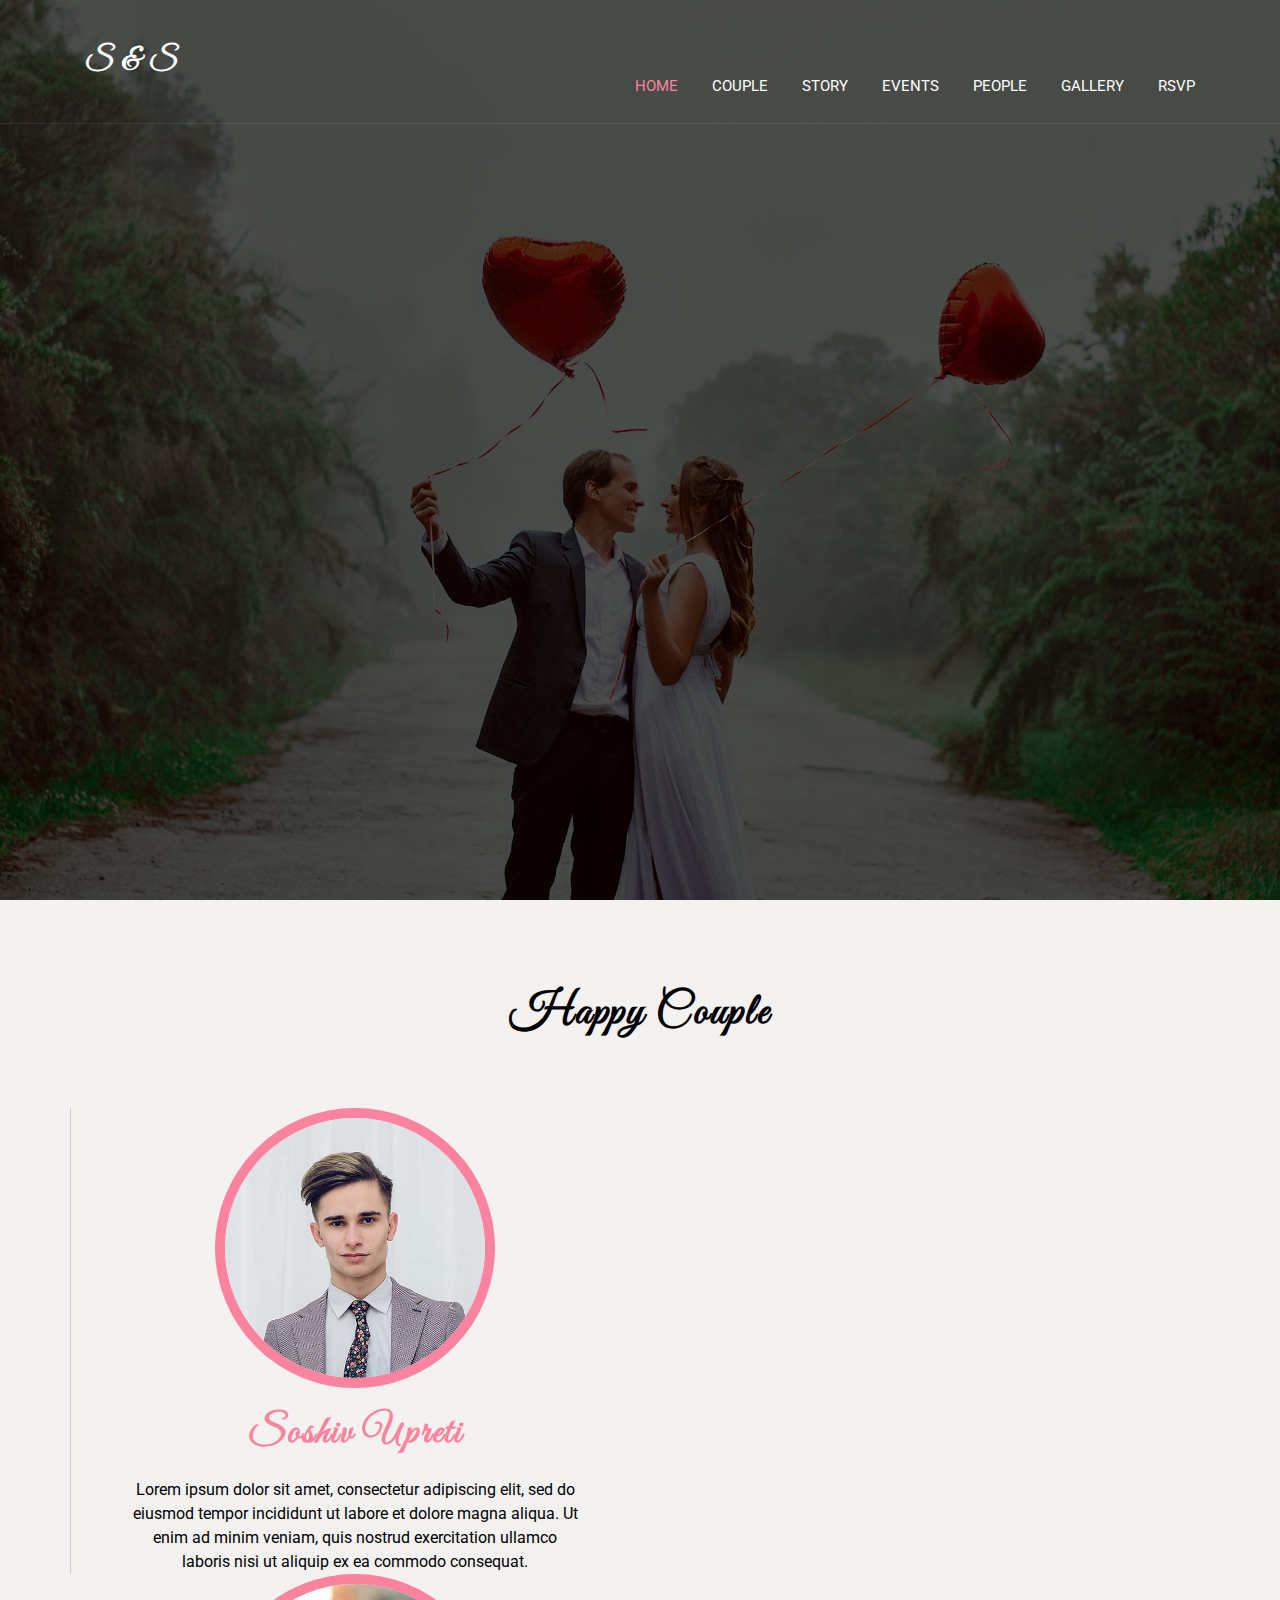
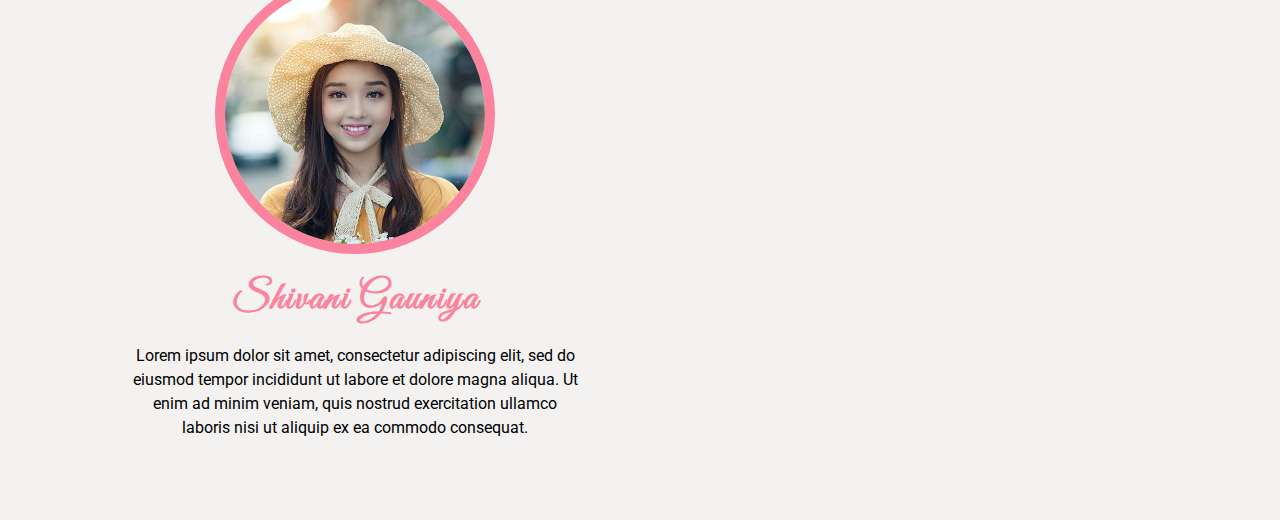
==== Wedding_Web/wedding/index.html @ e430c493 "2" ====
<!DOCTYPE html>
<html lang="zxx">
<head>
  <meta charset="utf-8">
  <title>S & S Wedding Template</title>
  <meta name="viewport" content="width=device-width,initial-scale=1.0">
  <!-- main css -->
  <link rel="stylesheet" type="text/css" href="css/style.css">
  <!-- default skin -->
  <link rel="stylesheet" class="alternate-style" type="text/css" href="css/skins/pink.css">
</head>
<body>
<!--HEADER START-->
<header class="header">
  <div class="container">
    <div class="row align-items-center justify-content-between">
      <div class="logo">
        <a href="index.html">S & S <a/>
      </div>
      <div class="nav">
        <ul>
          <li><a href="#" class="active">Home</a></li>
          <li><a href="#">Couple</a></li>
          <li><a href="#">Story</a></li>
          <li><a href="#">Events</a></li>
          <li><a href="#">People</a></li>
          <li><a href="#">Gallery</a></li>
          <li><a href="#">RSVP</a></li>
        </ul>
      </div>
    </div>
  </div>
</header>

<!-- HEADER END -->

<!-- HOME SECTION START -->
<section class="home-section">
  <!-- SLIDE START -->
  <div class="slide active" style="background-image: url('img/slides/slide-1.jpg');">
    <div class="container">
      <div class="row align-items-center">
        <div class="home-content">
          <p>We Are Getting Married</p>
          <h1>Soshiv & Shivani</h1>
          <span>3 Dec 2020</span>
        </div>
      </div>
    </div>
  </div>
  <!-- SLIDE END -->

  <!-- SLIDE START -->
  <div class="slide" style="background-image: url('img/slides/slide-2.jpg');">
    <div class="container">
      <div class="row align-items-center">
        <div class="home-content">
          <p>We Are Getting Married</p>
          <h1>Soshiv & Shivani</h1>
          <span>3 Dec 2020</span>
        </div>
      </div>
    </div>
  </div>
  <!-- SLIDE END -->

  <!-- SLIDE START -->
  <div class="slide" style="background-image: url('img/slides/slide-3.jpg');">
    <div class="container">
      <div class="row align-items-center">
        <div class="home-content">
          <p>We Are Getting Married</p>
          <h1>Soshiv & Shivani</h1>
          <span>3 Dec 2020</span>
        </div>
      </div>
    </div>
  </div>
  <!-- SLIDE END -->
</section>
<!-- HOME SECTION END -->

<!-- COUPLE SECTION START -->
<section class="couple-section">
  <div class="container">
    <div class="row">
      <div class="section-tittle">
        <h2>Happy Couple</h2>
      </div>
    </div>
    <div class="couple" >
      <img src="img/groom.jpg" alt="Happy Couple">
      <h3>Soshiv Upreti</h3>
      <p>Lorem ipsum dolor sit amet, consectetur adipiscing elit, sed do eiusmod tempor incididunt ut labore et dolore magna aliqua. Ut enim ad minim veniam, quis nostrud exercitation ullamco laboris nisi ut aliquip ex ea commodo consequat.</p>
    </div>
    <div class="couple">
      <img src="img/bride.jpg" alt="Happy Couple">
      <h3>Shivani Gauniya</h3>
      <p>Lorem ipsum dolor sit amet, consectetur adipiscing elit, sed do eiusmod tempor incididunt ut labore et dolore magna aliqua. Ut enim ad minim veniam, quis nostrud exercitation ullamco laboris nisi ut aliquip ex ea commodo consequat.</p>
    </div>
  </div>  
</section>
<!-- COUPLE SECTION END -->

<!-- Jquery -->
<script src="js/jquery.min.js"></script>

<!-- Main -->
<script src="js/main.js"></script>


</body>
</html>
---- Wedding_Web/wedding/css/style.css ----
/*fonts*/
@import url('https://fonts.googleapis.com/css2?family=Great+Vibes&display=swap');
@import url('https://fonts.googleapis.com/css2?family=Roboto:wght@400;500;700&display=swap');

/* DEFAULT STYLE */
body{
	margin: 0;
	line-height: 1.5;
	font-size: 16px; 
	font-weight: 400;
	background-color: #f3f2f1 ;
}
*:not(i){
	font-family: 'roboto', sans-serif ;
}

*{
	margin: 0;
	padding: 0;
	box-sizing: border-box;
}
a{
	text-decoration: none;
}
:before,:after{
	box-sizing: border-box;
}
img{
	max-width: 100%;
	vertical-align: middle;
}
.container{
	max-width: 1140px;
	margin:auto; 
}
header,
section,
footer{
	display: block;
	width: 100%;
}
.row{
	display: flex;
	flex-wrap: wrap;
}
.justify-content-between{
	justify-content: space-between;
}
.align-items-center{
	align-items: center;
}

.section-tittle{
	flex: 0 0  100%;
	max-width: 100%;
	padding: 0 15px;
	text-align: center;
	margin-bottom: 60px;
}

.section-tittle h2{
	font-size: 45px;
	color: #000000;
	font-weight: 700;
	font-family: "Great Vibes", cursive;
	letter-spacing: 2px;
	margin: 0;
}

/* HEADER */
.header{
	position: absolute;
	width: 100%;
	left: 0;
	top: 0;
	z-index: 99;
	border-bottom: 1px solid rgba(255, 255, 255, 0.1);
}
.header .logo{
	padding: 0 15px;
}

.header .logo a{
	font-size: 30px;
	color:#ffffff;
	font-weight: bold;
	font-family: 'Great Vibes', cursive;
	letter-spacing: 2px;
	text-transform: uppercase;
}

.header .nav{
	padding: 0 15px; 
}
.header .nav ul{
	list-style: none;
	margin: 0;
	padding: 0;
}
.header .nav ul li{
	display: inline-block;
	margin-left: 30px;	
}
.header .nav ul li a{
	display: block;
	padding: 25px 0;
	color: #ffffff;
	font-size: 15px;
	text-transform: uppercase;
	text-decoration: none;
	transition:color 0.5s ease;
}



/* HOME SECTION */
.home-section{
	min-height: 100vh;
	position: relative;
} 

.home-section .slide{
	background-position: center;
	background-size: cover;
	position: absolute;
	z-index: 1;  
	left: 0;
	top: 0;
	width: 100%;
	height: 100%;
	opacity: 0;
	visibility: hidden;
	transition: all 1s ease-in-out;
}

.home-section .slide.active{
	opacity: 1;
	visibility: visible;
}

.home-section .slide:before{
	content: '';
	position: absolute;
	left: 0;
	top: 0;
	width: 100%;
	height: 100%;
	background-color: rgba(0, 0, 0, 0.7);
	z-index: -1;
}

.home-section .row{
	min-height: 100vh;
}

.home-section .home-content{
	flex: 0 0 100%;
	max-width: 100%;
	padding: 0 15px;
	text-align: center;
}

.home-section .home-content p{
	font-size: 24px;
	color: #ffffff;
	margin : 0, 0, 15px;
}

.home-section .slide.active .home-content p{
	opacity: 0;
	animation: fadeInTop 1s ease forwards;
}

@keyframes fadeInTop{
	0%{
		transform: translateY(-50px);
	}
	100%{
		opacity: 1;
		transform: translateY(0px);
	}
}

.home-section .home-content h1{
	font-size: 80px;
	color: #ffffff;
	margin: 0;
	font-weight: normal;
	font-family: 'great vibes', cursive;
}

.home-section .slide.active .home-content h1{
	opacity: 0;
	animation: fadeInTop 1s ease forwards;
	animation-delay: 0.5s;
}

.home-section .home-content span{
	font-size: 20px;
	display: inline-block;
	border: 1px solid #ffffff;
	border-radius: 30px;
	color: #ffffff;
	padding: 7px 30px;
	margin: 30px 0 0 ;
}

.home-section .slide.active .home-content span{
	opacity: 0;
	animation: fadeInTop 1s ease forwards;
	animation-delay: 1s;
}
/* COUPLE SECTION */

.couple-section{
	padding: 80px 0 80px ;
}

.couple-section .couple{
	flex: 0 0 50%;
	max-width: 50%;
	padding:0 60px;
	text-align: center;
	position: relative;
}

.couple-section .couple:nth-child(2):before{
	content: '';
	position: absolute;
	left: 0;
	top: 0;
	width: 1px;
	height: 100%;
	background-color: #cccccc;
}

.couple-section .couple img{
	max-width: 280px;
	width: 100%;
	border-radius: 50%;
	border: 10px solid transparent;
}

.couple-section .couple h3{
	font-size: 40px;
	margin: 15px;
	font-family: 'Great Vibes', cursive;
	letter-spacing: 2px;
}

.couple-section .couple p
---- Wedding_Web/wedding/css/skins/pink.css ----
/*  pink color style    */

.couple-section .couple h3,
.header .nav ul li a.active,
.header .nav ul li a:hover{
	color: #fb839e;
}

.couple-section .couple img{
	border-color: #fb839e;
}
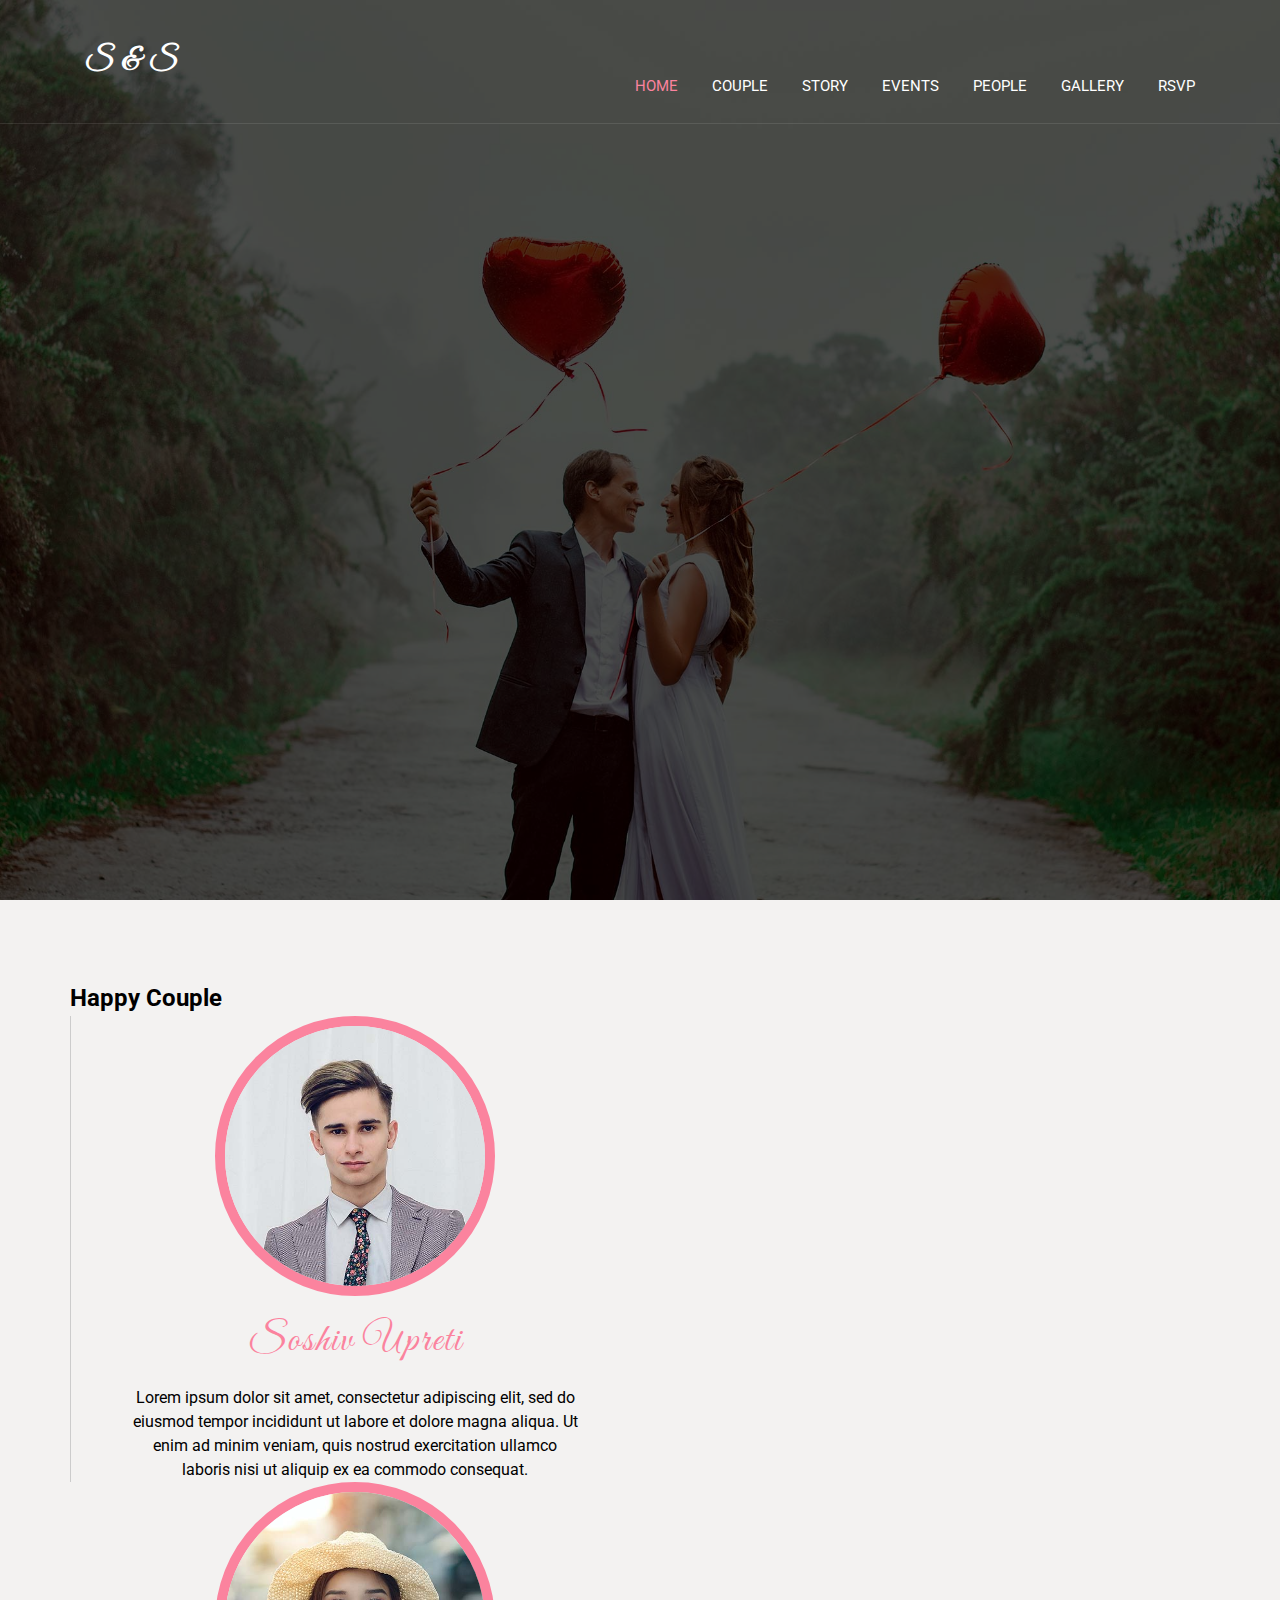
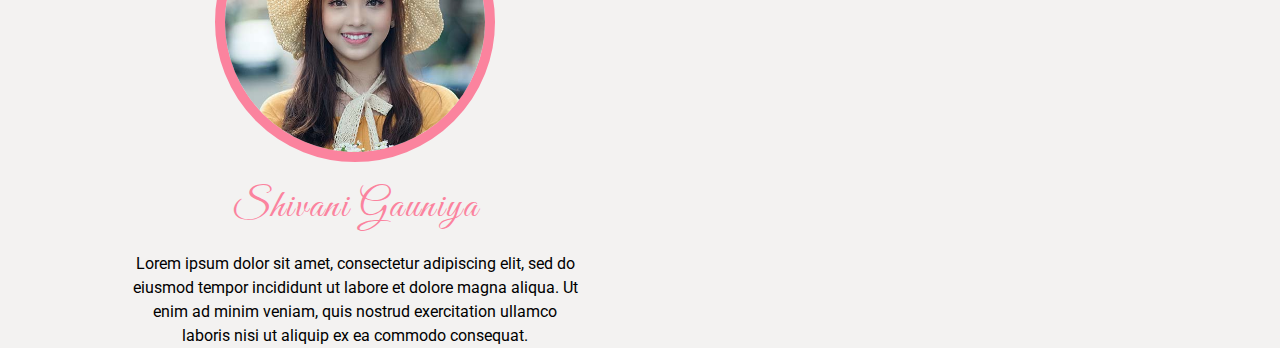
==== commit 93e9be76: "Update index.html" ====
--- a/Wedding_Web/wedding/index.html
+++ b/Wedding_Web/wedding/index.html
@@ -113,4 +113,4 @@
 </html>
 
 
- + 
--- a/Wedding_Web/wedding/css/style.css
+++ b/Wedding_Web/wedding/css/style.css
@@ -1,88 +1,121 @@
-/*fonts*/
+/*Fonts*/
 @import url('https://fonts.googleapis.com/css2?family=Great+Vibes&display=swap');
 @import url('https://fonts.googleapis.com/css2?family=Roboto:wght@400;500;700&display=swap');
 
-/* DEFAULT STYLE */
+/*Default Style*/
 body{
-	margin: 0;
+	margin:0;
 	line-height: 1.5;
-	font-size: 16px; 
+	font-size: 16px;
 	font-weight: 400;
-	background-color: #f3f2f1 ;
-}
+	background-color: #f3f2f1;
+}
+
+*{
+	margin:0;
+	padding:0;
+	box-sizing: border-box;
+}
+
 *:not(i){
-	font-family: 'roboto', sans-serif ;
-}
-
-*{
-	margin: 0;
-	padding: 0;
-	box-sizing: border-box;
-}
+	font-family: 'Roboto', sans-serif;
+}
+
 a{
 	text-decoration: none;
 }
+
 :before,:after{
-	box-sizing: border-box;
-}
+	box-sizing:border-box;
+}
+
 img{
 	max-width: 100%;
 	vertical-align: middle;
 }
+
 .container{
 	max-width: 1140px;
-	margin:auto; 
-}
-header,
-section,
-footer{
+	margin:auto;
+}
+
+header,section,footer{
 	display: block;
 	width: 100%;
 }
+
 .row{
 	display: flex;
 	flex-wrap: wrap;
 }
+
 .justify-content-between{
 	justify-content: space-between;
 }
+
+.justify-content-center{
+	justify-content: center;
+}
+
 .align-items-center{
 	align-items: center;
 }
 
-.section-tittle{
-	flex: 0 0  100%;
+.section-title{
+	flex:0 0 100%;
 	max-width: 100%;
-	padding: 0 15px;
+	padding:0 15px;
 	text-align: center;
 	margin-bottom: 60px;
 }
 
-.section-tittle h2{
+.section-title h2{
 	font-size: 45px;
-	color: #000000;
+	color:#000;
 	font-weight: 700;
-	font-family: "Great Vibes", cursive;
+	font-family: 'Great Vibes', cursive;
 	letter-spacing: 2px;
-	margin: 0;
-}
-
-/* HEADER */
+	margin:0;
+	text-transform: capitalize;
+}
+
+.btn-1{
+	padding:10px 35px;
+	color:#fff;
+	font-size: 16px;
+	cursor: pointer;
+	border:2px solid transparent;
+	text-decoration:none;
+	display:inline-block;
+	transition: all 0.5s ease;
+	font-weight: 500;
+}
+
+.btn-1:focus{
+	outline:none;
+}
+
+.btn-1:hover{
+	background-color: transparent;
+}
+
+/*Section Header*/
 .header{
-	position: absolute;
+	position:absolute;
 	width: 100%;
 	left: 0;
-	top: 0;
+	top:0;
 	z-index: 99;
-	border-bottom: 1px solid rgba(255, 255, 255, 0.1);
-}
+	border-bottom: 1px solid rgba(255,255,255,0.1);
+}
+
 .header .logo{
 	padding: 0 15px;
 }
 
 .header .logo a{
 	font-size: 30px;
-	color:#ffffff;
+	color:#fff;
 	font-weight: bold;
 	font-family: 'Great Vibes', cursive;
 	letter-spacing: 2px;
@@ -90,62 +123,63 @@
 }
 
 .header .nav{
-	padding: 0 15px; 
-}
+	padding:0 15px;
+}
+
 .header .nav ul{
 	list-style: none;
-	margin: 0;
+	margin:0;
 	padding: 0;
 }
+
 .header .nav ul li{
-	display: inline-block;
-	margin-left: 30px;	
-}
+	display:inline-block;
+	margin-left: 30px;
+}
+
 .header .nav ul li a{
-	display: block;
+	display:block;
 	padding: 25px 0;
-	color: #ffffff;
+	color:#fff;
 	font-size: 15px;
 	text-transform: uppercase;
 	text-decoration: none;
-	transition:color 0.5s ease;
-}
-
-
-
-/* HOME SECTION */
+	transition: color 0.5s ease;
+}
+
+/*Section Home*/
 .home-section{
 	min-height: 100vh;
-	position: relative;
-} 
+	position:relative;
+}
 
 .home-section .slide{
 	background-position: center;
 	background-size: cover;
 	position: absolute;
-	z-index: 1;  
+	z-index:1;
+	left:0;
+	top: 0;
+	width:100%;
+	height: 100%
+	opacity:0;
+	visibility: hidden; 
+	transition: all 1s ease-in-out;
+}
+
+.home-section .slide.active{
+	opacity:1;
+	visibility: visible;
+}
+
+.home-section .slide:before{
+	content: '';
+	position:absolute;
 	left: 0;
 	top: 0;
 	width: 100%;
 	height: 100%;
-	opacity: 0;
-	visibility: hidden;
-	transition: all 1s ease-in-out;
-}
-
-.home-section .slide.active{
-	opacity: 1;
-	visibility: visible;
-}
-
-.home-section .slide:before{
-	content: '';
-	position: absolute;
-	left: 0;
-	top: 0;
-	width: 100%;
-	height: 100%;
-	background-color: rgba(0, 0, 0, 0.7);
+	background-color: rgba(0,0,0,0.7);
 	z-index: -1;
 }
 
@@ -154,21 +188,21 @@
 }
 
 .home-section .home-content{
-	flex: 0 0 100%;
+	flex:0 0 100%;
 	max-width: 100%;
-	padding: 0 15px;
+	padding:0 15px;
 	text-align: center;
 }
 
 .home-section .home-content p{
 	font-size: 24px;
-	color: #ffffff;
-	margin : 0, 0, 15px;
+	color: #fff;
+	margin:0 0 15px;
 }
 
 .home-section .slide.active .home-content p{
-	opacity: 0;
-	animation: fadeInTop 1s ease forwards;
+	opacity:0;
+	animation:fadeInTop 1s ease forwards;
 }
 
 @keyframes fadeInTop{
@@ -183,42 +217,42 @@
 
 .home-section .home-content h1{
 	font-size: 80px;
-	color: #ffffff;
-	margin: 0;
+	color:#fff;
+	margin:0;
 	font-weight: normal;
-	font-family: 'great vibes', cursive;
+	font-family: 'Great Vibes', cursive;
 }
 
 .home-section .slide.active .home-content h1{
-	opacity: 0;
-	animation: fadeInTop 1s ease forwards;
+	opacity:0;
+	animation:fadeInTop 1s ease forwards;
 	animation-delay: 0.5s;
 }
 
 .home-section .home-content span{
 	font-size: 20px;
 	display: inline-block;
-	border: 1px solid #ffffff;
+	border:1px solid #fff;
 	border-radius: 30px;
-	color: #ffffff;
-	padding: 7px 30px;
-	margin: 30px 0 0 ;
+	color:#fff;
+	padding:7px 30px;
+	margin:15px 0 0;
 }
 
 .home-section .slide.active .home-content span{
-	opacity: 0;
-	animation: fadeInTop 1s ease forwards;
+	opacity:0;
+	animation:fadeInTop 1s ease forwards;
 	animation-delay: 1s;
 }
-/* COUPLE SECTION */
-
+
+/*Section Couple*/
 .couple-section{
-	padding: 80px 0 80px ;
+	padding:80px 0 0px;
 }
 
 .couple-section .couple{
-	flex: 0 0 50%;
-	max-width: 50%;
+	flex:0 0 50%;
+	max-width:50%;
 	padding:0 60px;
 	text-align: center;
 	position: relative;
@@ -227,25 +261,37 @@
 .couple-section .couple:nth-child(2):before{
 	content: '';
 	position: absolute;
-	left: 0;
-	top: 0;
-	width: 1px;
+	left:0;
+	top:0;
+	width:1px;
 	height: 100%;
-	background-color: #cccccc;
+	background-color: #ccc;
+}
+
+.couple-section .couple i.fa-heart{
+	position:absolute;
+	left:-15px;
+	width:31px;
+	background-color:#f3f2f1;
+	padding:5px;
+	text-align: center;
+	font-size:18px;
+	top:30%;
 }
 
 .couple-section .couple img{
 	max-width: 280px;
 	width: 100%;
 	border-radius: 50%;
-	border: 10px solid transparent;
+	border:10px solid transparent;
 }
 
 .couple-section .couple h3{
 	font-size: 40px;
-	margin: 15px;
-	font-family: 'Great Vibes', cursive;
+	margin:15px 0;
+	font-family: 'Great Vibes', cursive;
+	font-weight: normal;
 	letter-spacing: 2px;
 }
 
-.couple-section .couple p+.couple-section .couple p
